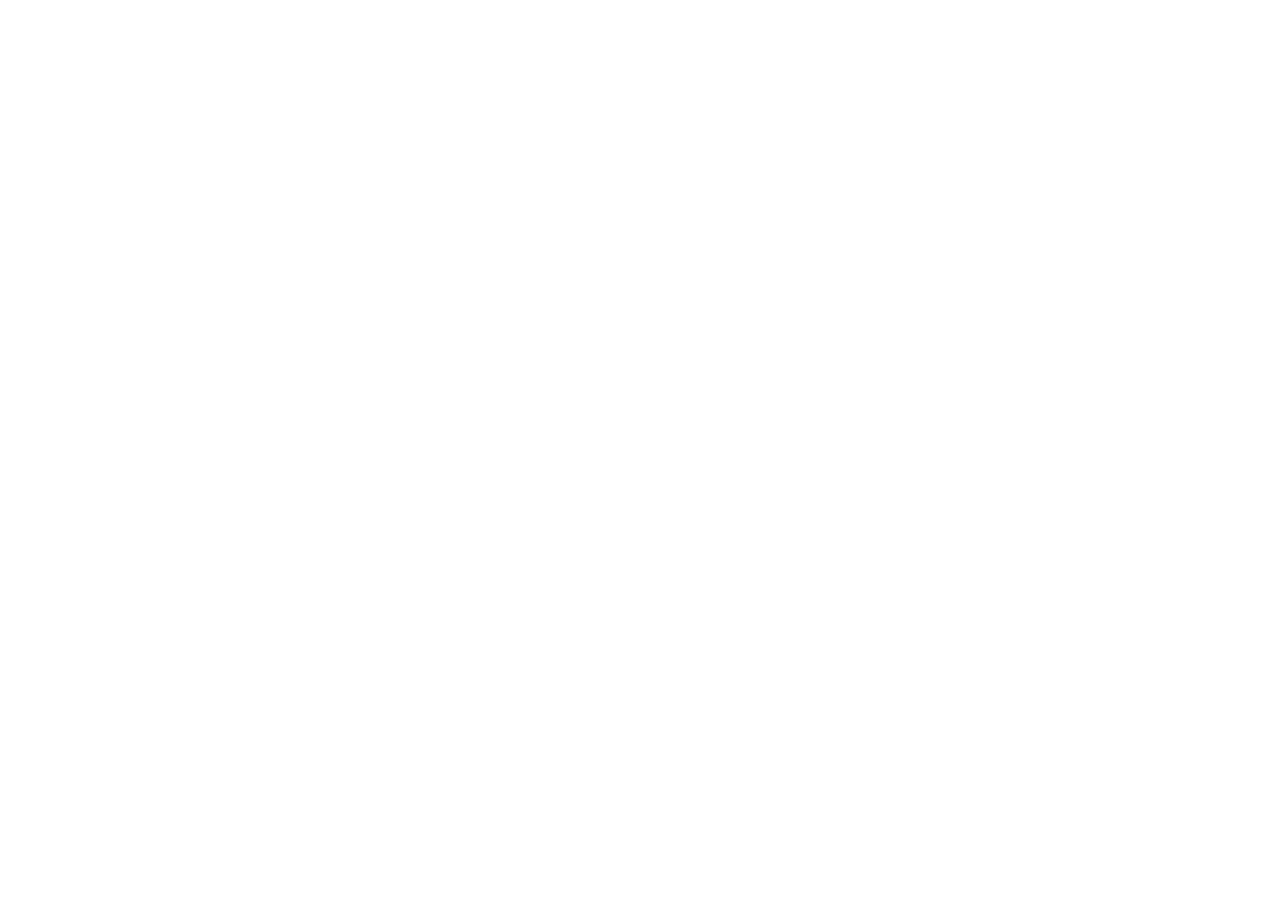
==== projects.html @ f035f8aa "send my commit" ====
<!DOCTYPE html>
<html lang="en">
<head>
    <meta charset="UTF-8">
    <meta name="viewport" content="width=device-width, initial-scale=1.0">
    <title>First Website design project</title>
</head>
<body>
    
</body>
</html>
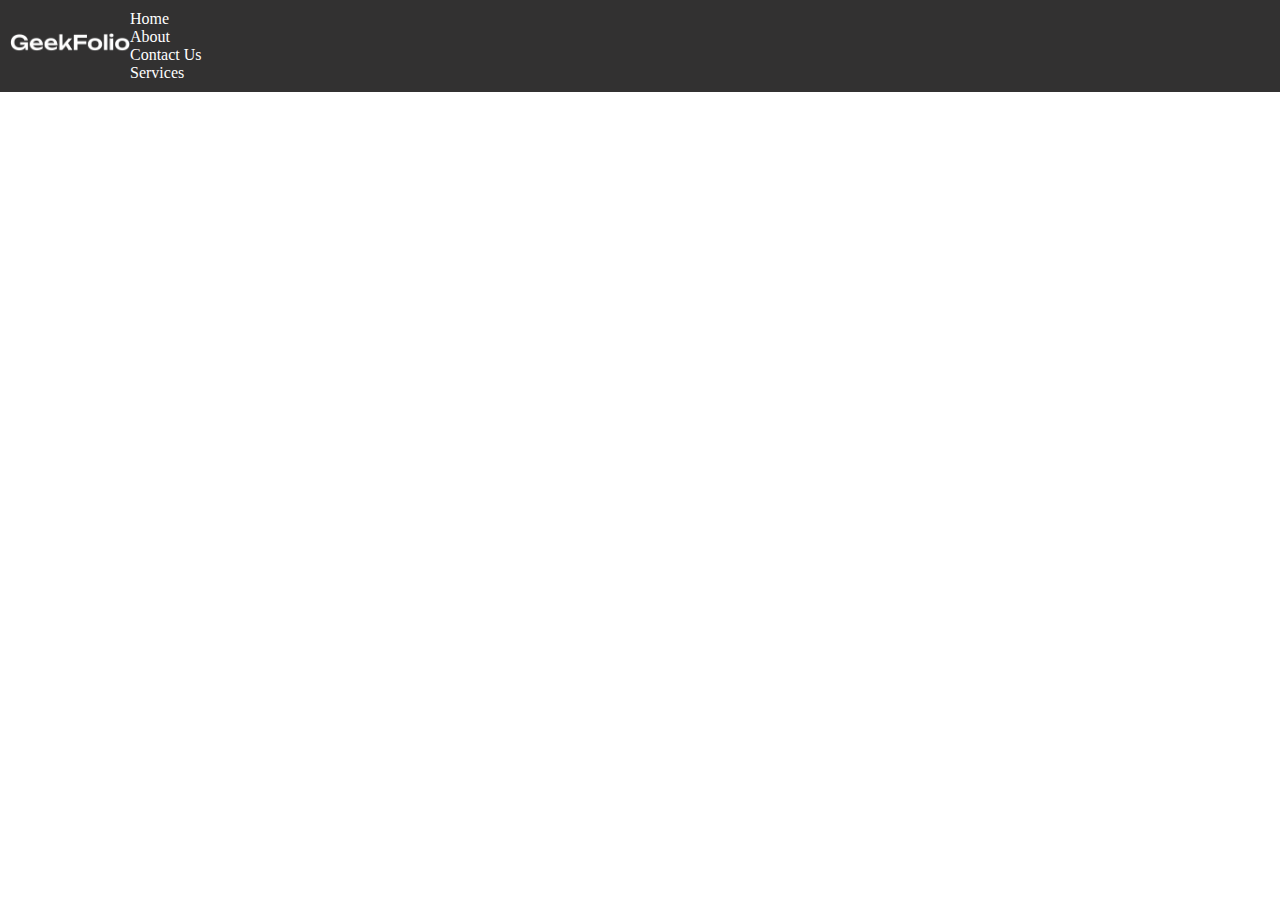
==== commit e9352894: "first type of work" ====
--- a/projects.html
+++ b/projects.html
@@ -4,8 +4,32 @@
     <meta charset="UTF-8">
     <meta name="viewport" content="width=device-width, initial-scale=1.0">
     <title>First Website design project</title>
+    <link rel="stylesheet" href="design.css">
 </head>
 <body>
+    <header>
+        <nav>
+            <div class="nav-container">
+                <div class="logo">
+                    <img class="logo-photo" src="./images/logo/logo-light.png" alt="">
+                </div>
+                <div class="menus">
+                    <li>Home</li>
+                    <li>About</li>
+                    <li>Contact Us</li>
+                    <li>Services</li>
+                </div>
+
+            </div>
+        </nav>
+
+    </header>
+    <main>
+
+    </main>
+    <footer>
+
+    </footer>
     
 </body>
 </html>--- a/design.css
+++ b/design.css
@@ -0,0 +1,18 @@
+*{
+    margin: 0px;
+    padding: 0px;
+}
+.nav-container{
+    background-color: rgb(50, 49, 49);
+    padding: 10px;
+    list-style: none;
+    color: white;
+    display: flex;
+    align-items: center;
+}
+.logo-photo{
+    width: 120px;
+}
+.menus{
+   
+}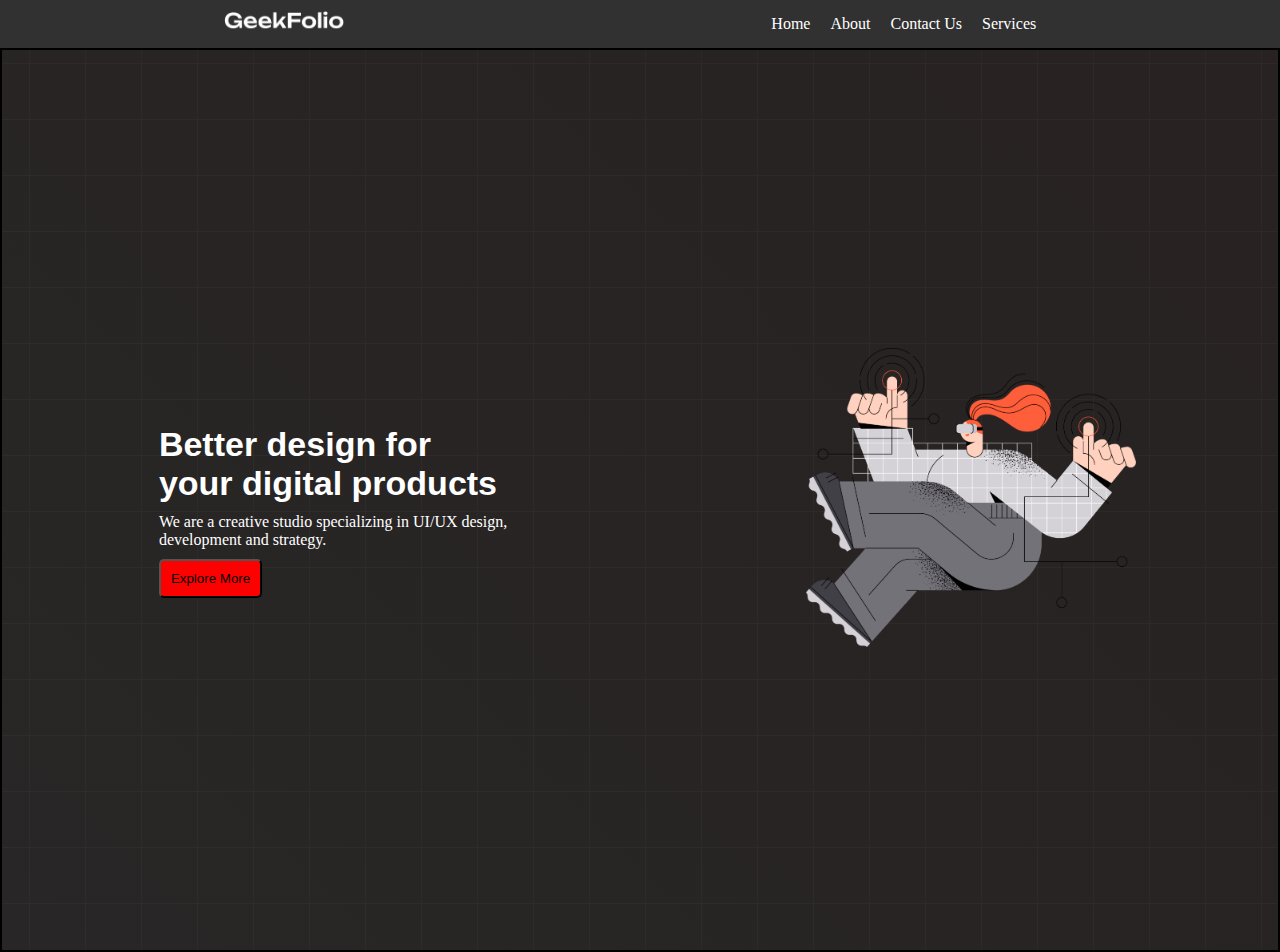
==== commit 51f67728: "first page done" ====
--- a/projects.html
+++ b/projects.html
@@ -7,6 +7,7 @@
     <link rel="stylesheet" href="design.css">
 </head>
 <body>
+    <!-- this is header navbar section -->
     <header>
         <nav>
             <div class="nav-container">
@@ -14,10 +15,10 @@
                     <img class="logo-photo" src="./images/logo/logo-light.png" alt="">
                 </div>
                 <div class="menus">
-                    <li>Home</li>
-                    <li>About</li>
-                    <li>Contact Us</li>
-                    <li>Services</li>
+                    <li class="item">Home</li>
+                    <li class="item">About</li>
+                    <li class="item">Contact Us</li> 
+                    <li class="item">Services</li>
                 </div>
 
             </div>
@@ -25,6 +26,20 @@
 
     </header>
     <main>
+        <section>
+            <div class="banar-container">
+               <div class="banar-text">
+                <h1 class="headline">Better design for <br>your digital products</h1>
+                <p class="text">We are a creative studio specializing in UI/UX design,<br> development and strategy.</p>
+                        <button class="btn">Explore More</button>
+               </div>
+               <div class="banar-photo">
+                    <img class="baner-img" src="./images/banner/banner.png" alt="">
+                </div>
+            </div>
+            </div>
+            
+            </section>
 
     </main>
     <footer>
--- a/design.css
+++ b/design.css
@@ -9,10 +9,55 @@
     color: white;
     display: flex;
     align-items: center;
+    justify-content: space-around;
+    
 }
 .logo-photo{
     width: 120px;
 }
 .menus{
+   display: flex;
    
+}
+.item{
+    margin-right: 20px;
+    /* color: brown; */
+}
+.menus:hover{
+    cursor: pointer;
+    color: blue;
+}
+.item:hover{
+    color: brown;
+}
+.headline{
+    font-size: 34px;
+    font-family:sans-serif ;
+    
+}
+.btn{
+    background-color: red;
+    border-radius: 5px;
+    padding: 10px;
+    margin-top: 10px;
+}
+.banar-text{
+    margin-top: 24px;
+    padding: 15px;
+    color: white;
+   
+}
+.baner-img{
+    width: 330px;
+}
+.banar-container{
+    display: flex;
+    justify-content: space-around;
+    height: 100vh;
+    border: 2px solid black;
+    align-items: center;
+    background-image:url('./images/background/background.png'),linear-gradient(45deg,#282626,#282222);
+}
+.text{
+    margin-top: 10px;
 }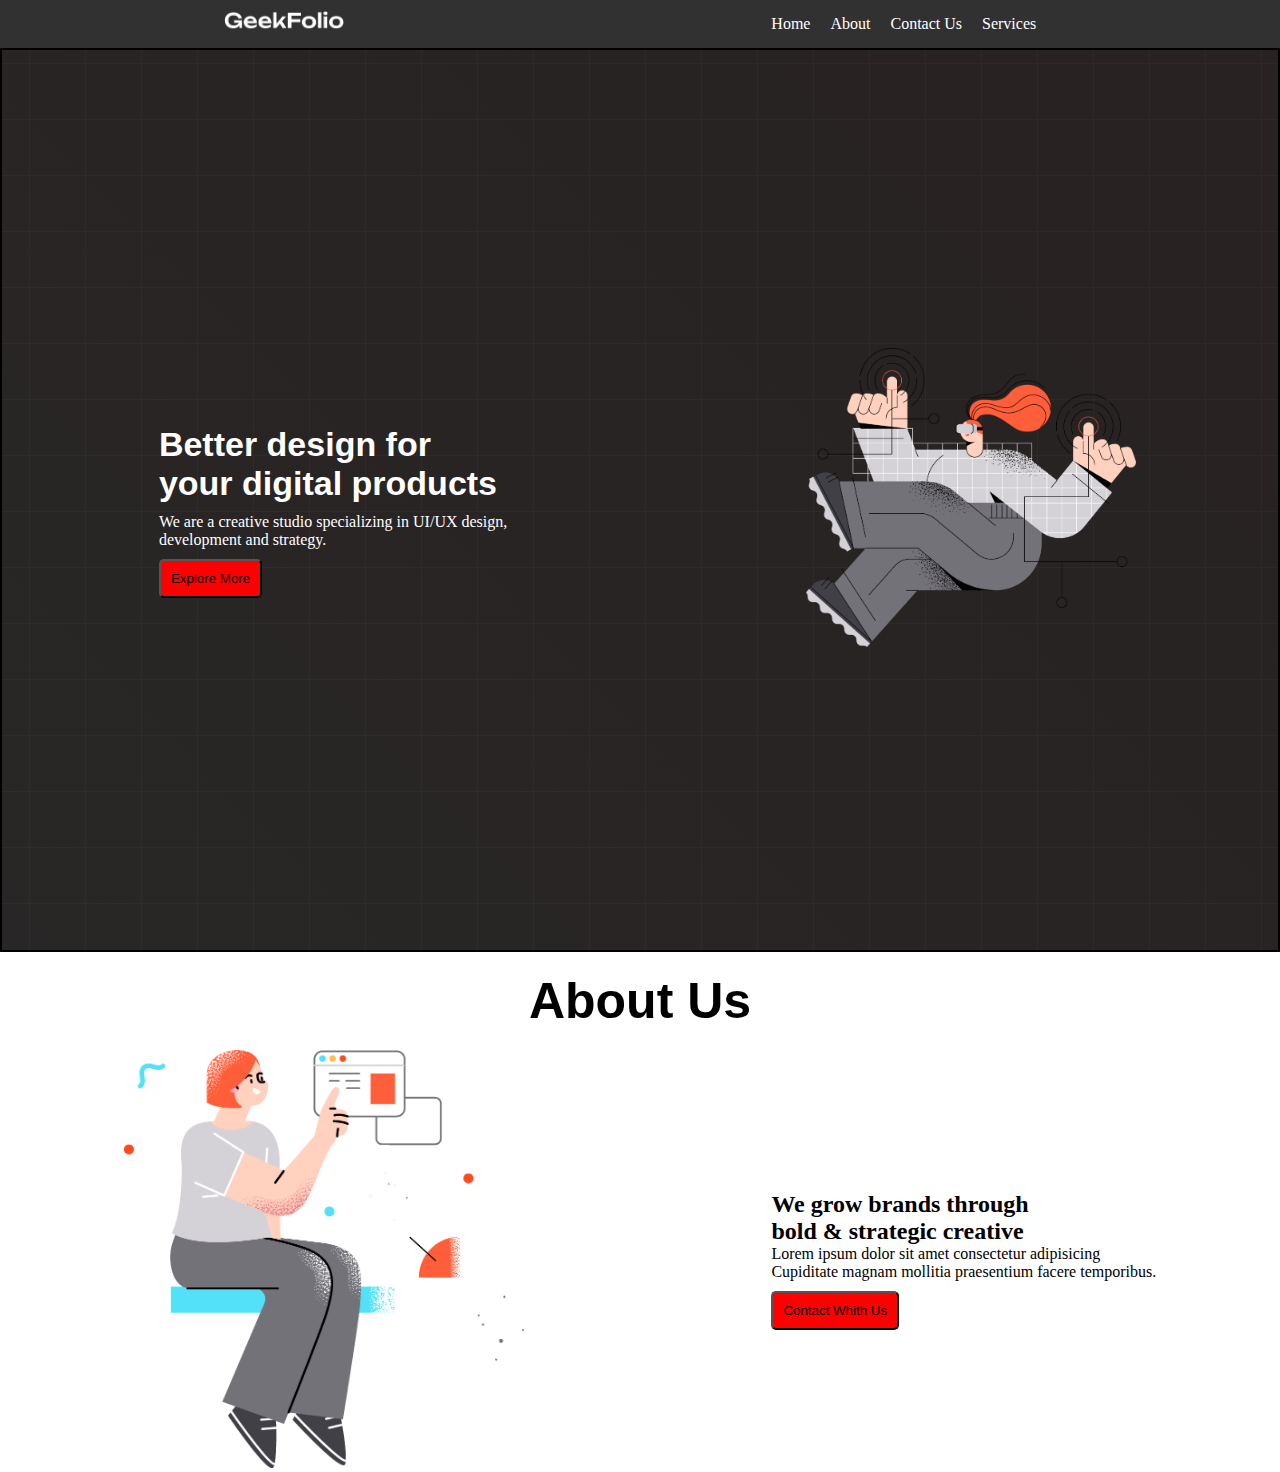
==== commit df5abcbd: "second page done" ====
--- a/projects.html
+++ b/projects.html
@@ -26,6 +26,7 @@
 
     </header>
     <main>
+        <!-- this is first page -->
         <section>
             <div class="banar-container">
                <div class="banar-text">
@@ -40,6 +41,22 @@
             </div>
             
             </section>
+        <!-- this is second page -->
+            <section>
+                <h1 class="headline headline2">About Us</h1>
+                <div class="banar-container2">
+                    <div class="about-info">
+                        <h2>We grow brands through
+                           <br> bold & strategic creative</h2>
+                           <p>Lorem ipsum dolor sit amet consectetur adipisicing <br> Cupiditate magnam mollitia praesentium facere temporibus.</p>
+                           <button class="btn">Contact Whith Us</button>
+                    </div>
+                    <div class="about-photo">
+                        <img class="about-img" src="./images/banner/section.png" alt="">
+                    </div>
+
+                </div>
+            </section>
 
     </main>
     <footer>
--- a/design.css
+++ b/design.css
@@ -33,6 +33,7 @@
 .headline{
     font-size: 34px;
     font-family:sans-serif ;
+    /* justify-content: center; */
     
 }
 .btn{
@@ -60,4 +61,19 @@
 }
 .text{
     margin-top: 10px;
+}
+.about-img{
+    width: 400px;
+}
+.headline2{
+    text-align: center;
+    font-size: 50px;
+    font-weight: bold;
+    padding: 20px;
+}
+.banar-container2{
+    display: flex;
+    justify-content: space-around;
+    align-items: center;
+    flex-direction: row-reverse;
 }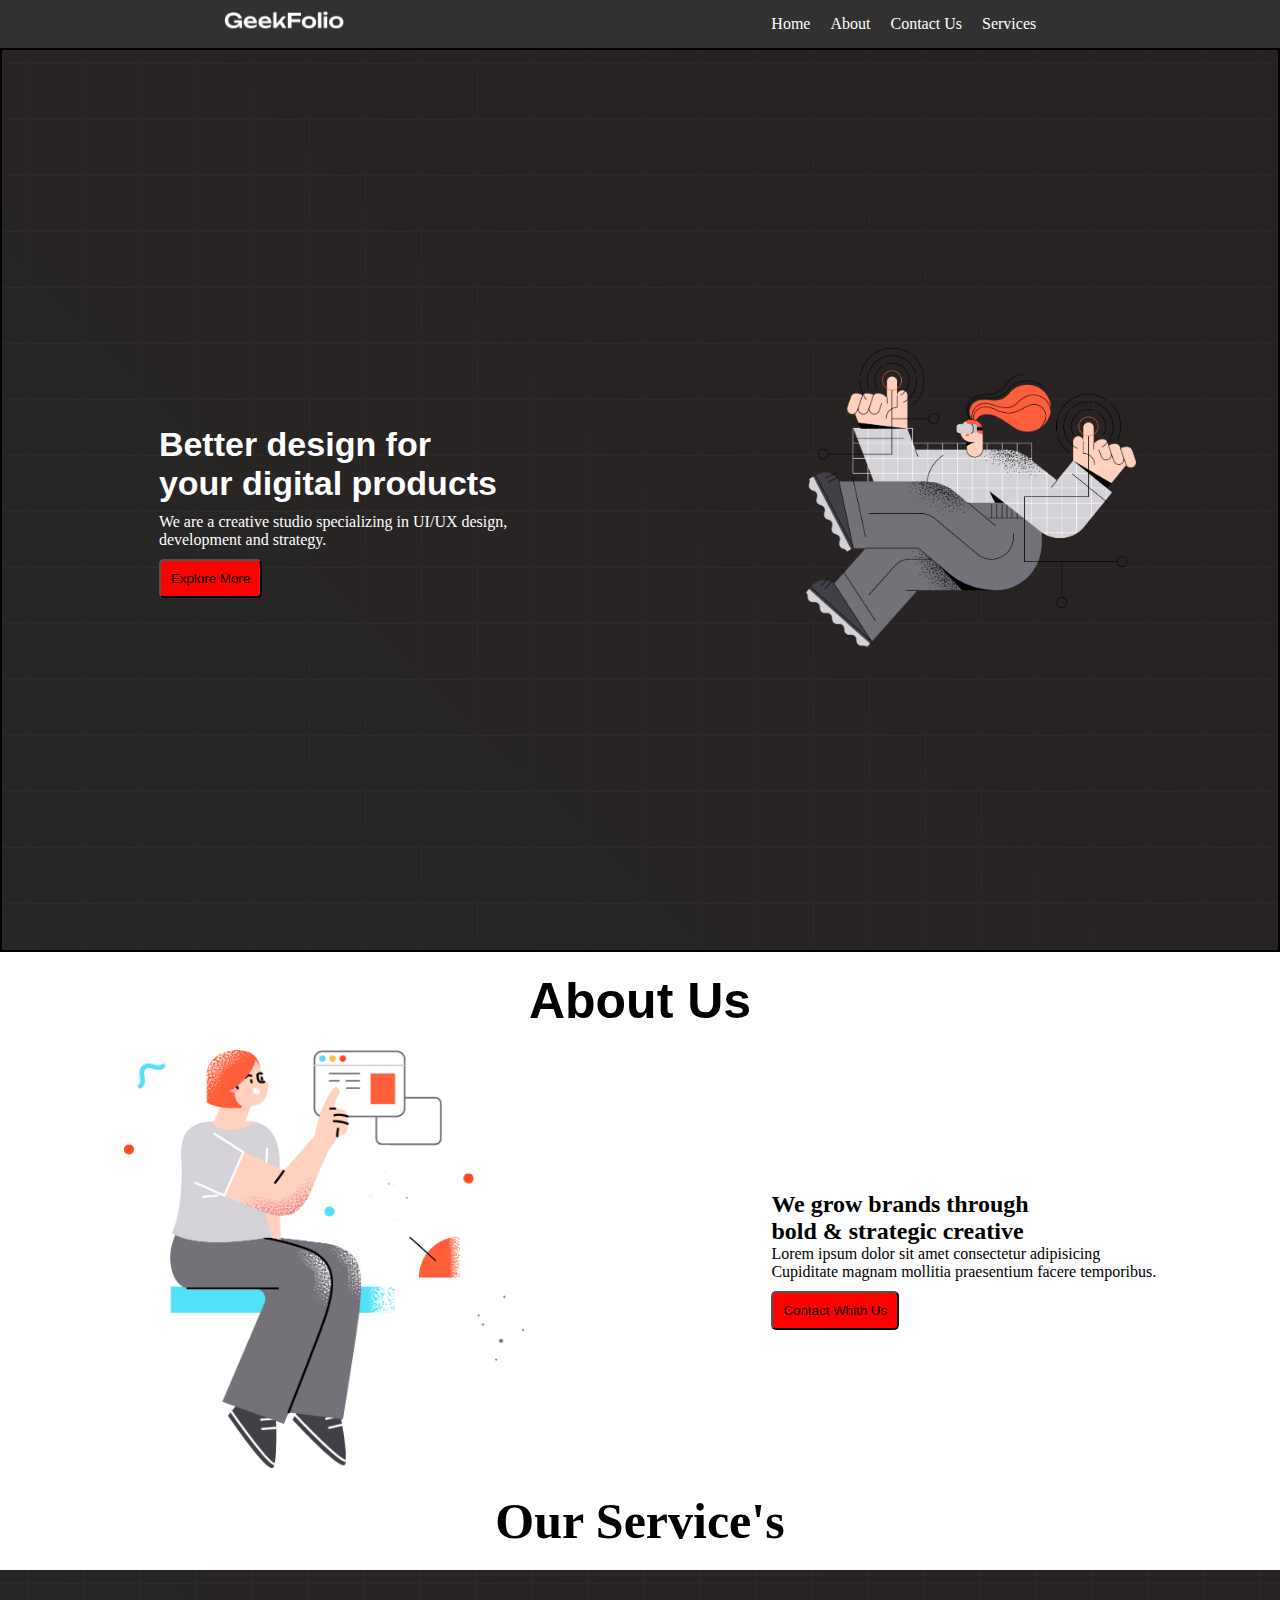
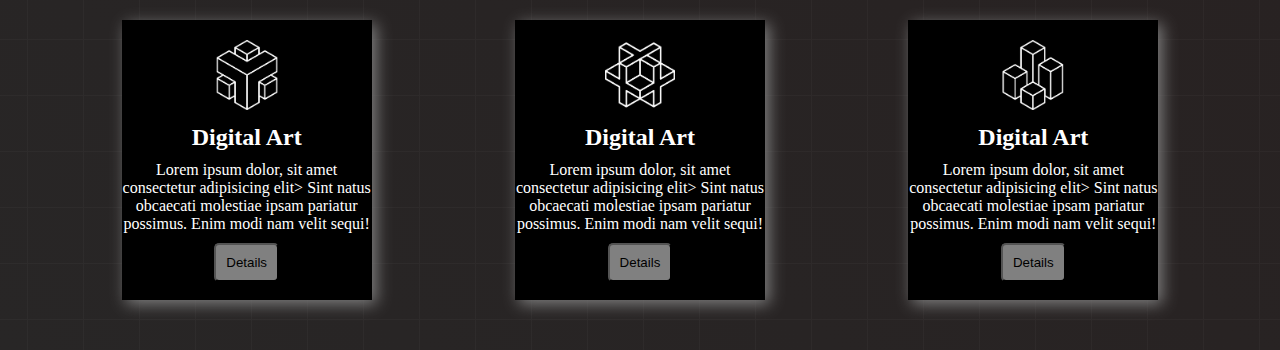
==== commit 1eeeb36e: "third page done" ====
--- a/projects.html
+++ b/projects.html
@@ -57,6 +57,31 @@
 
                 </div>
             </section>
+            <!-- this is third page -->
+            <section>
+                <h1 class="headline2">Our Service's</h1>
+                <div class="banar-container3">
+                    <div class="box">
+                        <img class="icon" src="./images/icon/0.png" alt="">
+                        <h2 class="hd">Digital Art</h2>
+                        <p class="pera">Lorem ipsum dolor, sit amet  consectetur adipisicing elit>  Sint natus obcaecati molestiae  ipsam pariatur possimus. Enim  modi nam velit sequi!</p>
+                        <button class="btn box-btn">Details</button>
+                    </div>
+                    <div class="box">
+                        <img class="icon" src="./images/icon/1.png" alt="">
+                        <h2 class="hd">Digital Art</h2>
+                        <p class="pera">Lorem ipsum dolor, sit amet  consectetur adipisicing elit>  Sint natus obcaecati molestiae  ipsam pariatur possimus. Enim  modi nam velit sequi!</p>
+                        <button class="btn box-btn">Details</button>
+                    </div>
+                    <div class="box">
+                        <img class="icon" src="./images/icon/2.png" alt="">
+                        <h2 class="hd">Digital Art</h2>
+                        <p class="pera">Lorem ipsum dolor, sit amet  consectetur adipisicing elit>  Sint natus obcaecati molestiae  ipsam pariatur possimus. Enim  modi nam velit sequi!</p>
+                        <button class="btn box-btn">Details</button>
+                    </div>
+                    
+                </div>
+            </section>
 
     </main>
     <footer>
--- a/design.css
+++ b/design.css
@@ -76,4 +76,35 @@
     justify-content: space-around;
     align-items: center;
     flex-direction: row-reverse;
+}
+
+.box{
+    height:280px ;
+    width: 250px;
+    box-shadow: 4px 4px 15px gray;
+    background-color: black;
+    text-align: center;
+    color: white;
+    /* padding: 15px; */
+
+}
+.icon{
+    width: 70px;
+    margin-top: 20px;
+}
+.hd{
+margin-top: 10px;
+}
+.pera{
+margin-top: 10px;
+}
+.box-btn{
+    background-color: grey;
+    margin-top: 10px;
+}
+.banar-container3{
+    display: flex;
+    justify-content: space-around;
+    padding: 50px;
+    background-image: url('./images/background/background.png'),linear-gradient(45deg,#282626,#282222);
 }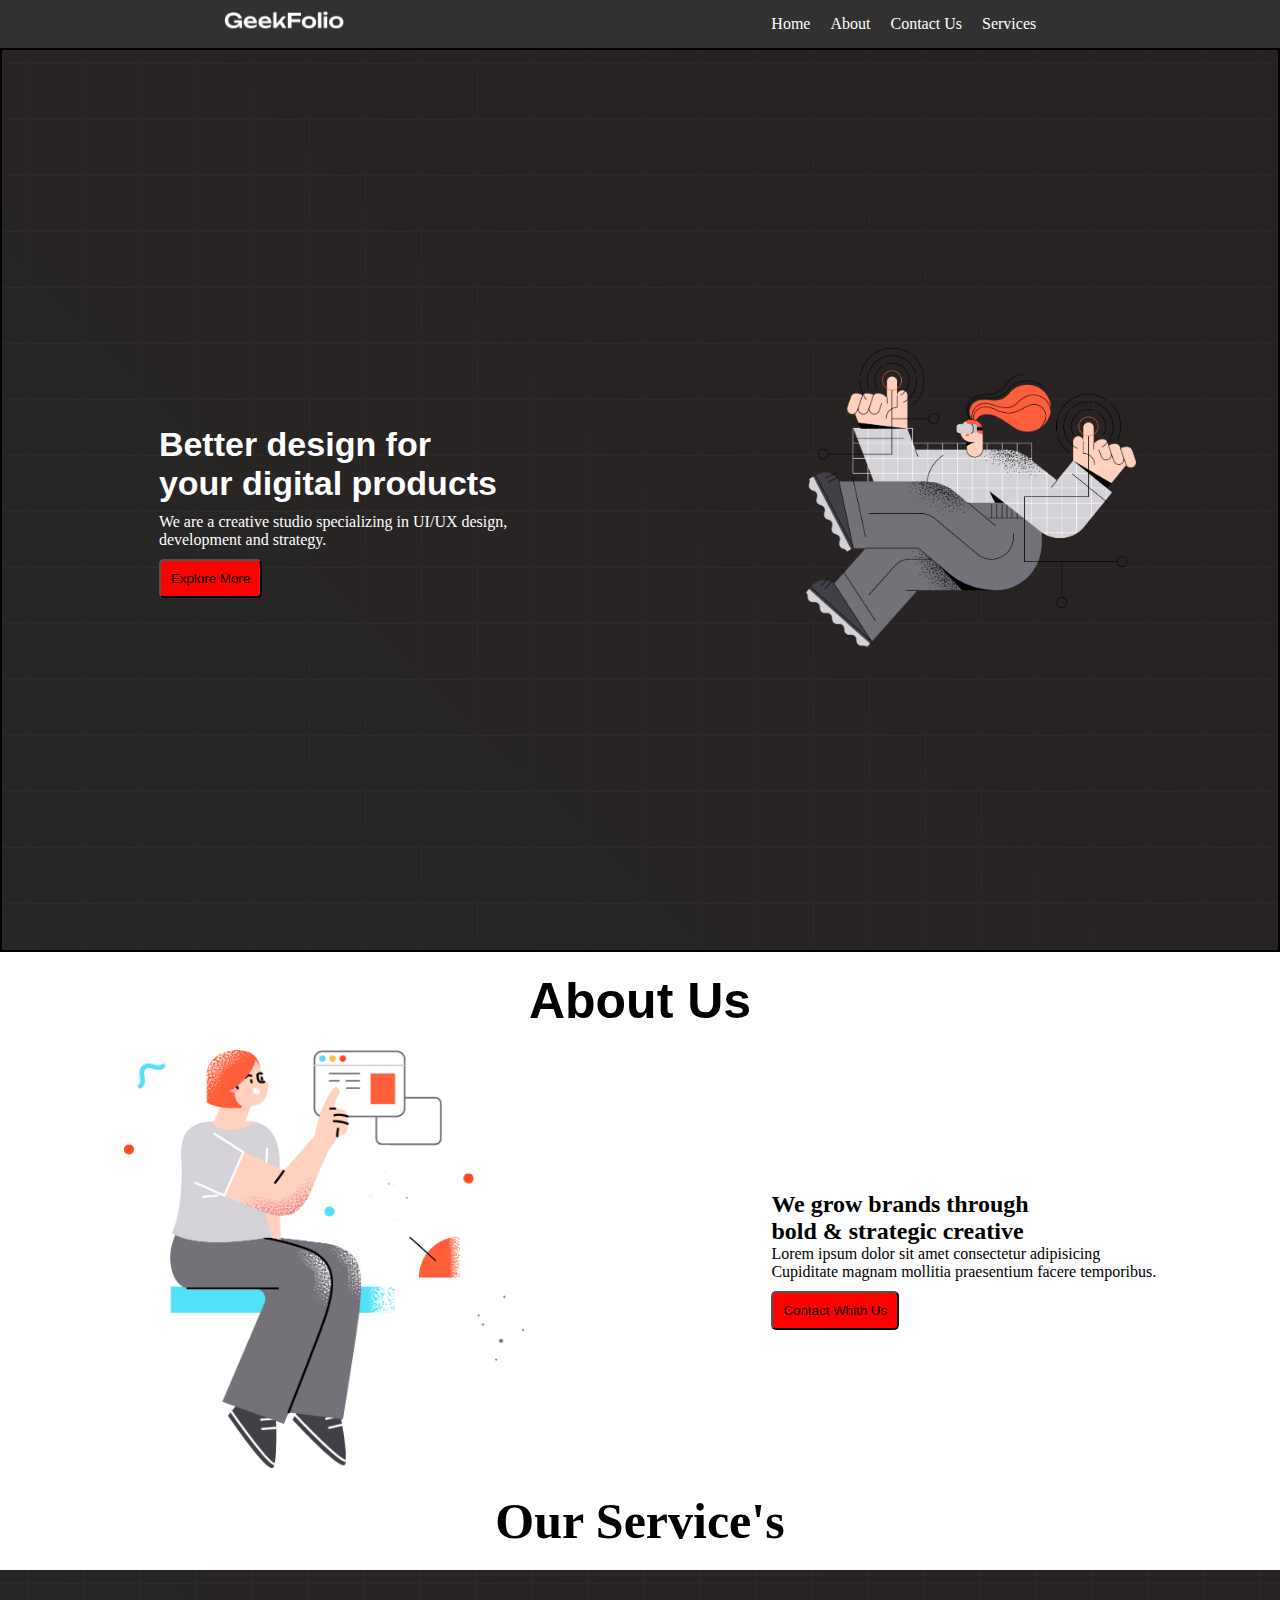
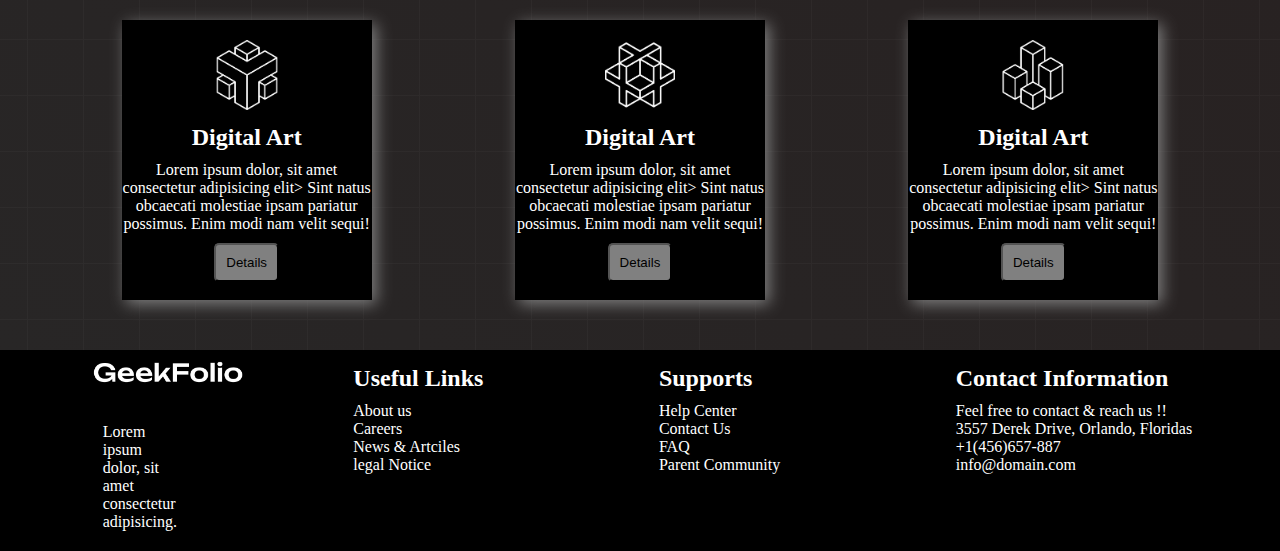
==== commit 50d179db: "last page done" ====
--- a/projects.html
+++ b/projects.html
@@ -82,7 +82,28 @@
                     
                 </div>
             </section>
+            <!-- this is last page -->
+<section>
+    <div class="last-page">
+        <div class="logo1">
+            <img class="logo-photo1" src="./images/logo/logo-light.png" alt=""> <br>
+            <p class="pera1">Lorem ipsum dolor, sit amet consectetur <br> adipisicing.</p>
+        </div>
+        <div>
+            <h2 class="hd1">Useful Links</h2>
+            <p class="pera2">About us <br> Careers <br>News & Artciles <br>legal Notice</p>
+        </div>
+        <div>
+            <h2 class="hd1">Supports</h2>
+            <p class="pera2">Help Center<br>Contact Us <br>FAQ <br>Parent Community</p>
+        </div>
+        <div>
+            <h2 class="hd1">Contact Information</h2>
+            <p class="pera2">Feel free to contact & reach us !! <br>3557 Derek Drive, Orlando, Floridas <br>+1(456)657-887 <br>info@domain.com</p>
+        </div>
+    </div>
 
+</section>
     </main>
     <footer>
 
--- a/design.css
+++ b/design.css
@@ -107,4 +107,30 @@
     justify-content: space-around;
     padding: 50px;
     background-image: url('./images/background/background.png'),linear-gradient(45deg,#282626,#282222);
+}
+.logo1{
+    width:100px;
+}
+.logo-photo1{
+    width:150px ;
+    padding: 10px;
+}
+.last-page{
+    background-color: black;
+    display: flex;
+    justify-content: space-around;
+}
+.pera1{
+    color: white;
+    padding: 20px;
+    margin-top: 0px;
+}
+.pera2{
+    color: white;
+    padding: 5px;
+}
+.hd1{
+    color: white;
+    padding: 5px;
+    margin-top: 10px;
 }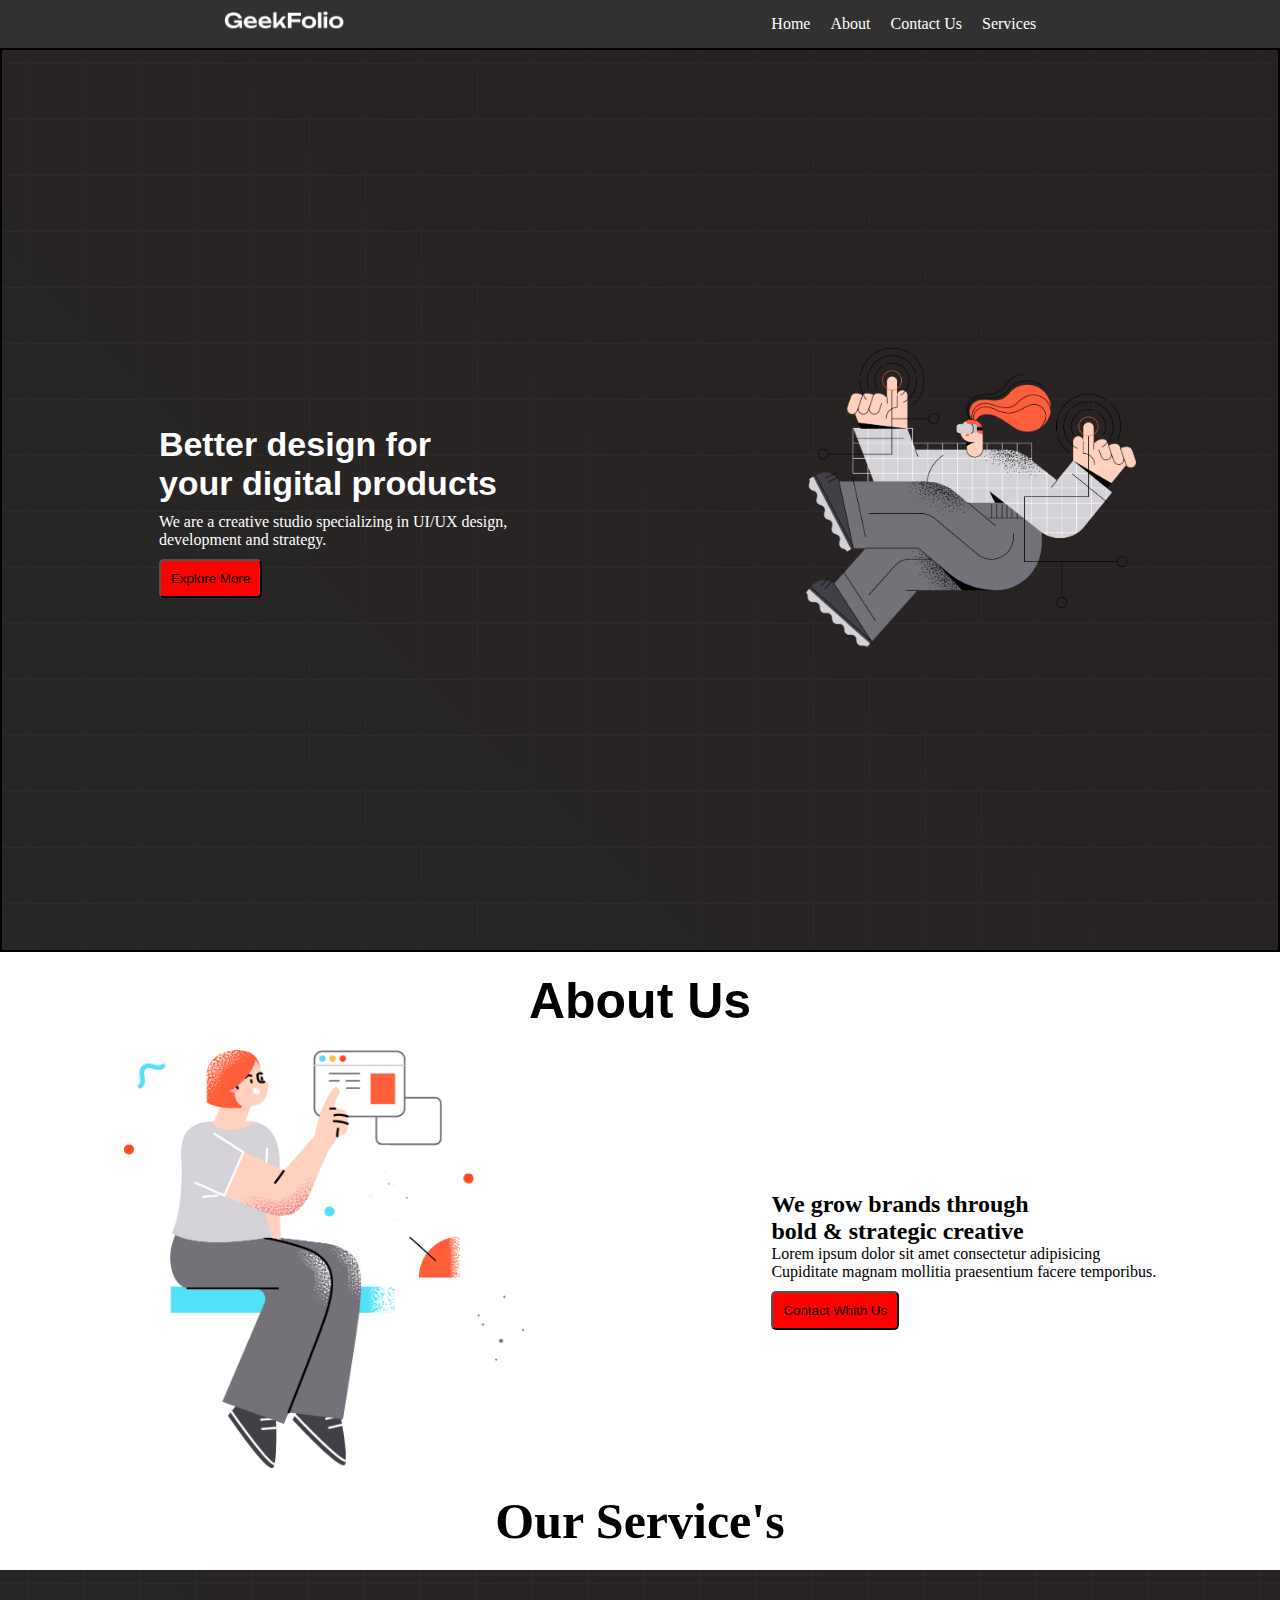
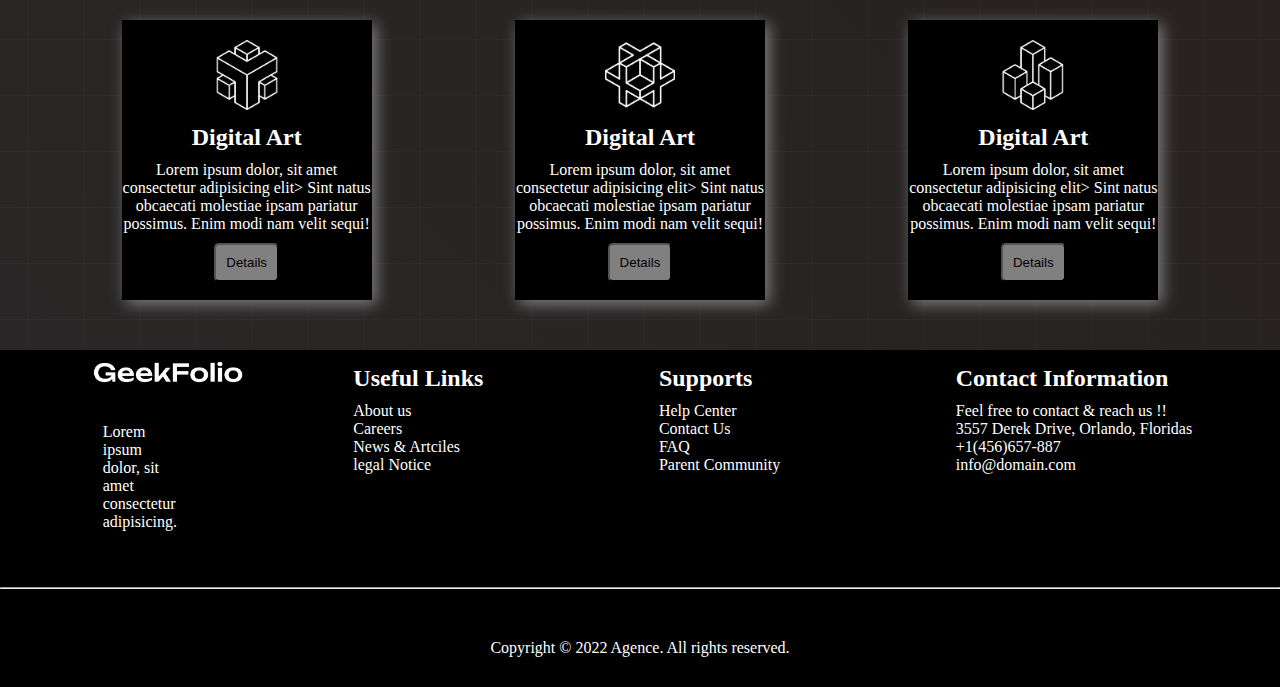
==== commit 51d1a4be: "footer done" ====
--- a/projects.html
+++ b/projects.html
@@ -105,7 +105,13 @@
 
 </section>
     </main>
-    <footer>
+    <footer class="foot">
+        
+        <br>
+        <br>
+        <hr>
+        <p class="foot-text">
+        Copyright © 2022 Agence. All rights reserved.</p>
 
     </footer>
     
--- a/design.css
+++ b/design.css
@@ -133,4 +133,14 @@
     color: white;
     padding: 5px;
     margin-top: 10px;
+}
+.foot{
+    background-color: black;
+    color: white;
+}
+.foot-text{
+    text-align: center;
+    margin-top: 20px;
+    padding: 30px;
+
 }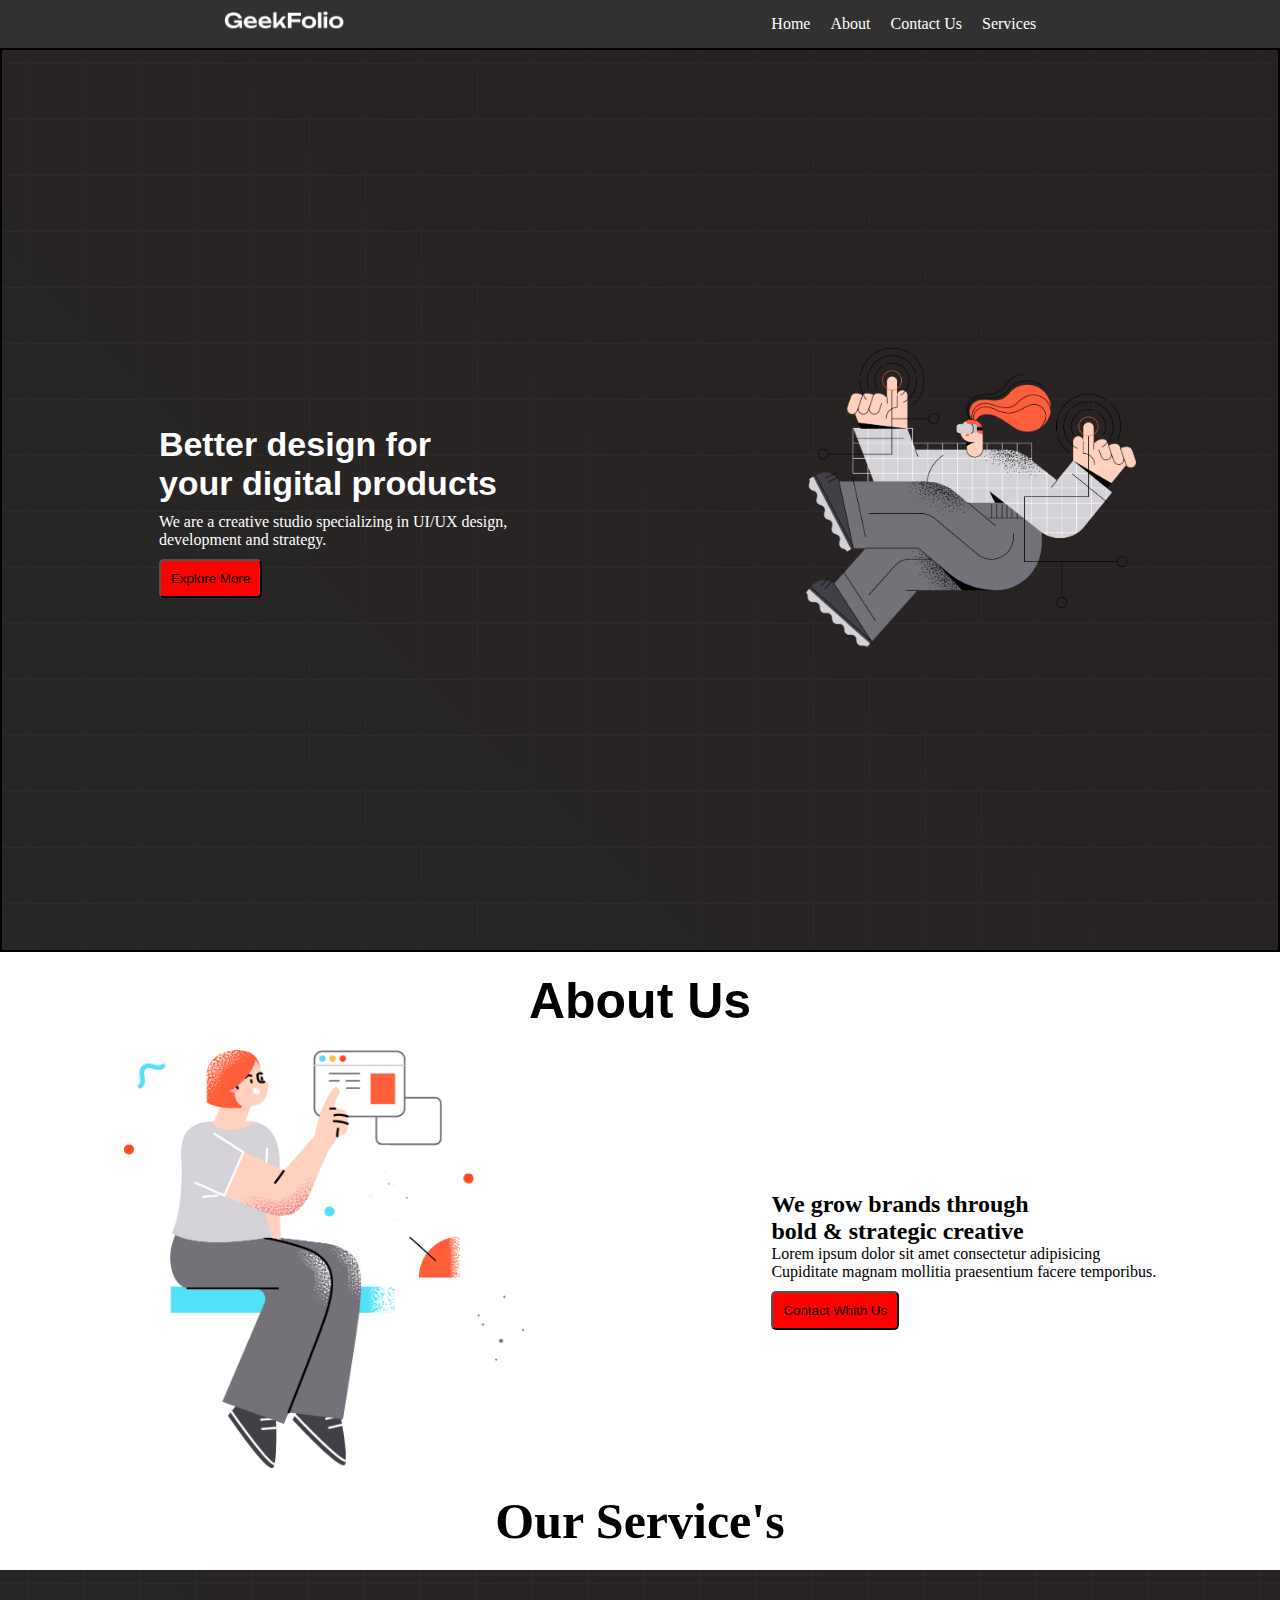
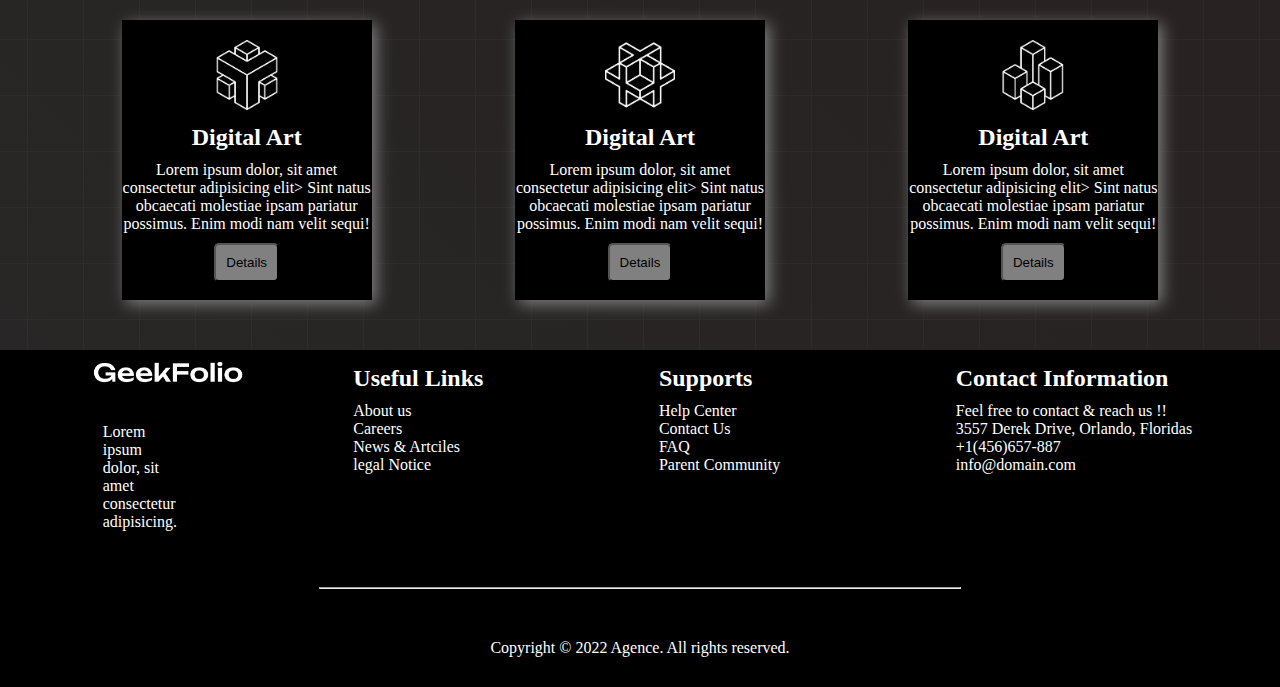
==== commit 422f293d: "full done" ====
--- a/projects.html
+++ b/projects.html
@@ -109,7 +109,7 @@
         
         <br>
         <br>
-        <hr>
+        <hr class="sidebar">
         <p class="foot-text">
         Copyright © 2022 Agence. All rights reserved.</p>
 
--- a/design.css
+++ b/design.css
@@ -143,4 +143,8 @@
     margin-top: 20px;
     padding: 30px;
 
+}
+.sidebar{
+    width: 50%;
+   margin: 0 auto;
 }